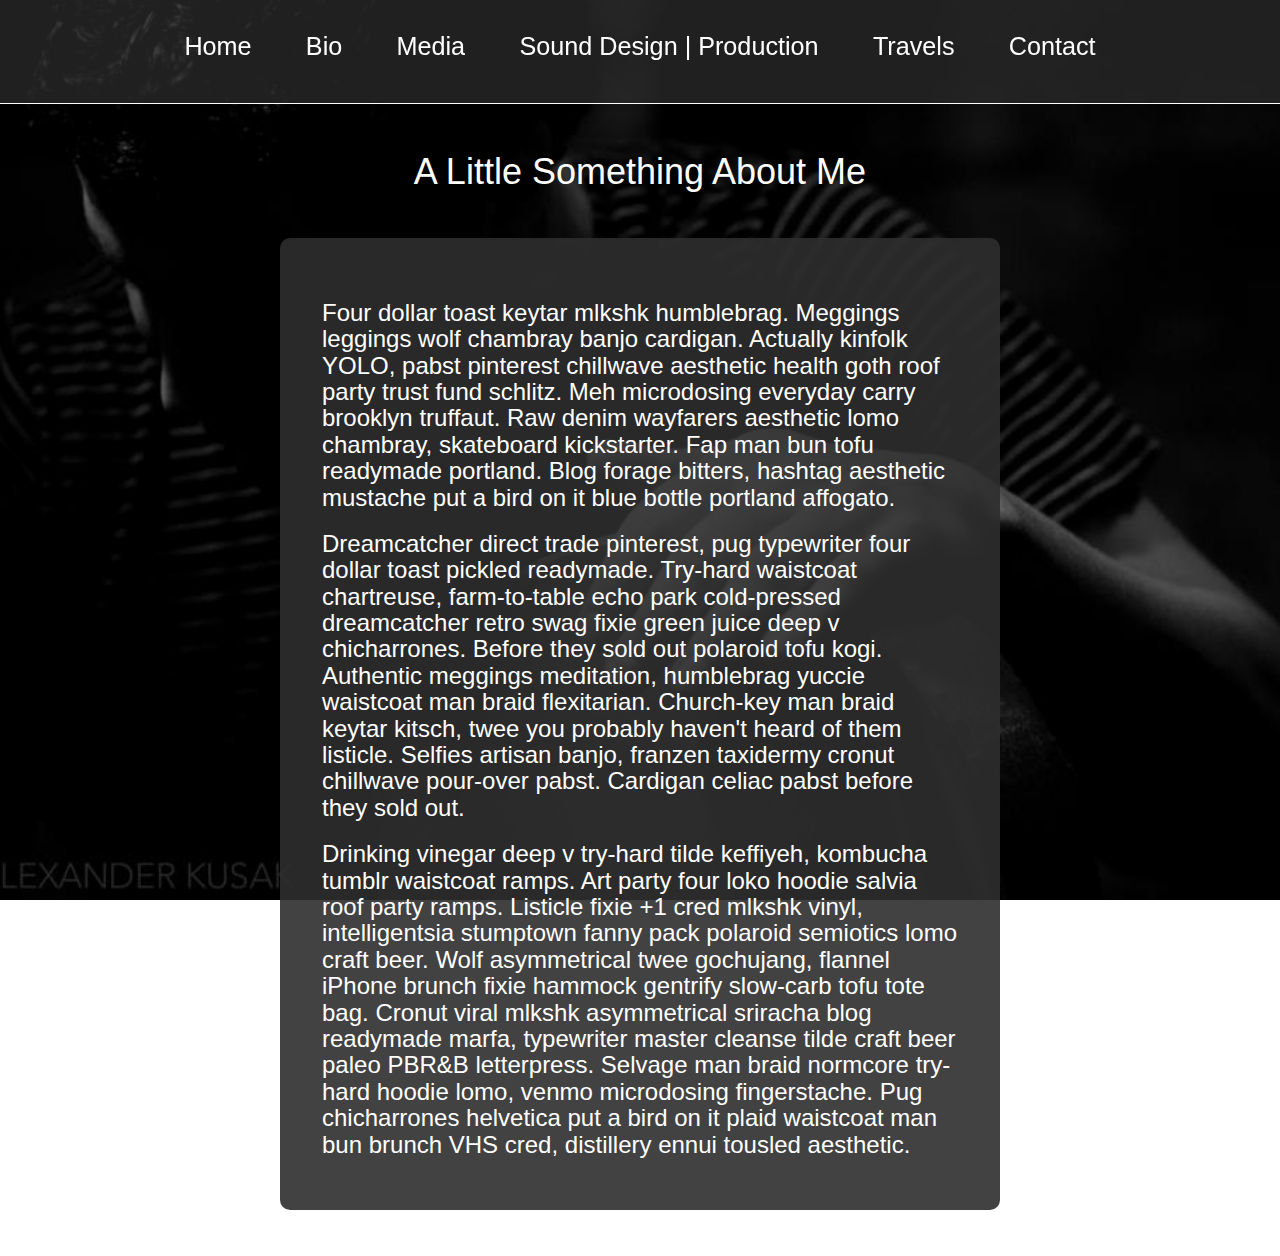
==== bio.html @ b2451a94 "sub menu for media good" ====
<!DOCTYPE html>
<html lang="en">
<head>
  <meta charset="UTF-8">
  <title>Doug Fitch Percussion</title>
  <link rel="stylesheet" href="assets/reset.css">
  <link rel="stylesheet" href="assets/style.css">
  <link rel="stylesheet" href="https://maxcdn.bootstrapcdn.com/bootstrap/3.3.6/css/bootstrap.min.css">
  <link rel="stylesheet" href="https://maxcdn.bootstrapcdn.com/font-awesome/4.5.0/css/font-awesome.min.css">
</head>
<body>

  <nav class="navbar-fixed-top">
    <div class="nav">
      <ul class="text-center">
        <li role="presentation"><a href="/">Home</a></li>
        <li role="presentation"><a href="/bio.html">Bio</a></li>
        <li role="presentation"><a href="/media.html">Media</a></li>
        <li role="presentation"><a href="/production.html">Sound Design | Production</a></li>
        <li role="presentation"><a href="/travels.html">Travels</a></li>
        <li role="presentation"><a href="/contact.html">Contact</a></li>
      </ul>
    </div>
  </nav>
  <br>
  <h1 class="text-center">A Little Something About Me</h1>
  <div id="bio">
    <div class="bio_inner">
      <h3>Four dollar toast keytar mlkshk humblebrag. Meggings leggings wolf chambray banjo cardigan. Actually kinfolk YOLO, pabst pinterest chillwave aesthetic health goth roof party trust fund schlitz. Meh microdosing everyday carry brooklyn truffaut. Raw denim wayfarers aesthetic lomo chambray, skateboard kickstarter. Fap man bun tofu readymade portland. Blog forage bitters, hashtag aesthetic mustache put a bird on it blue bottle portland affogato.</h3>

      <h3>Dreamcatcher direct trade pinterest, pug typewriter four dollar toast pickled readymade. Try-hard waistcoat chartreuse, farm-to-table echo park cold-pressed dreamcatcher retro swag fixie green juice deep v chicharrones. Before they sold out polaroid tofu kogi. Authentic meggings meditation, humblebrag yuccie waistcoat man braid flexitarian. Church-key man braid keytar kitsch, twee you probably haven't heard of them listicle. Selfies artisan banjo, franzen taxidermy cronut chillwave pour-over pabst. Cardigan celiac pabst before they sold out.</h3>

      <h3>Drinking vinegar deep v try-hard tilde keffiyeh, kombucha tumblr waistcoat ramps. Art party four loko hoodie salvia roof party ramps. Listicle fixie +1 cred mlkshk vinyl, intelligentsia stumptown fanny pack polaroid semiotics lomo craft beer. Wolf asymmetrical twee gochujang, flannel iPhone brunch fixie hammock gentrify slow-carb tofu tote bag. Cronut viral mlkshk asymmetrical sriracha blog readymade marfa, typewriter master cleanse tilde craft beer paleo PBR&B letterpress. Selvage man braid normcore try-hard hoodie lomo, venmo microdosing fingerstache. Pug chicharrones helvetica put a bird on it plaid waistcoat man bun brunch VHS cred, distillery ennui tousled aesthetic.</h3>
    </div>
  </div>



  <script src="https://code.jquery.com/jquery-2.2.0.min.js"></script>
  <script src="https://maxcdn.bootstrapcdn.com/bootstrap/3.3.6/js/bootstrap.min.js"></script>
  <script src="assets/main.js"></script>
</body>
</html>
---- assets/style.css ----
body {
  padding-top: 8em;
  background: url('/images/home_page.jpg') no-repeat center center fixed;
  -webkit-background-size: cover;
  -moz-background-size: cover;
  -o-background-size: cover;
  background-size: cover;
  color: white!important;
}

nav {
  border-bottom: solid 2px white;
  background-color: rgba(43,43,43,.75)!important;
}

.inline {
  display: inline-block;
}

ul li {
  display: inline-block;
  margin: 1.7em 0;
  font-size:1.2em;
}

li a {
  color: black;
  padding: 1em;
  font-size: 1.5em;
  color: white;
}

li a:hover {
  color: white;
}

.index_inner img {
  margin-left: 1em;
}

.index_icons i {
  padding: 0 .5em;
  font-size: 9.5em;
  color: white;
}

#bio {
  margin: 3.3em 20em;
  background: rgba(45,45,45,.9);
  border-radius: 10px;
}

.bio_inner {
  padding: 3em;
}

.media_nav h2 {
  padding: 1em 2em;
  cursor: pointer;
}

.inactive {
  display: none;
}
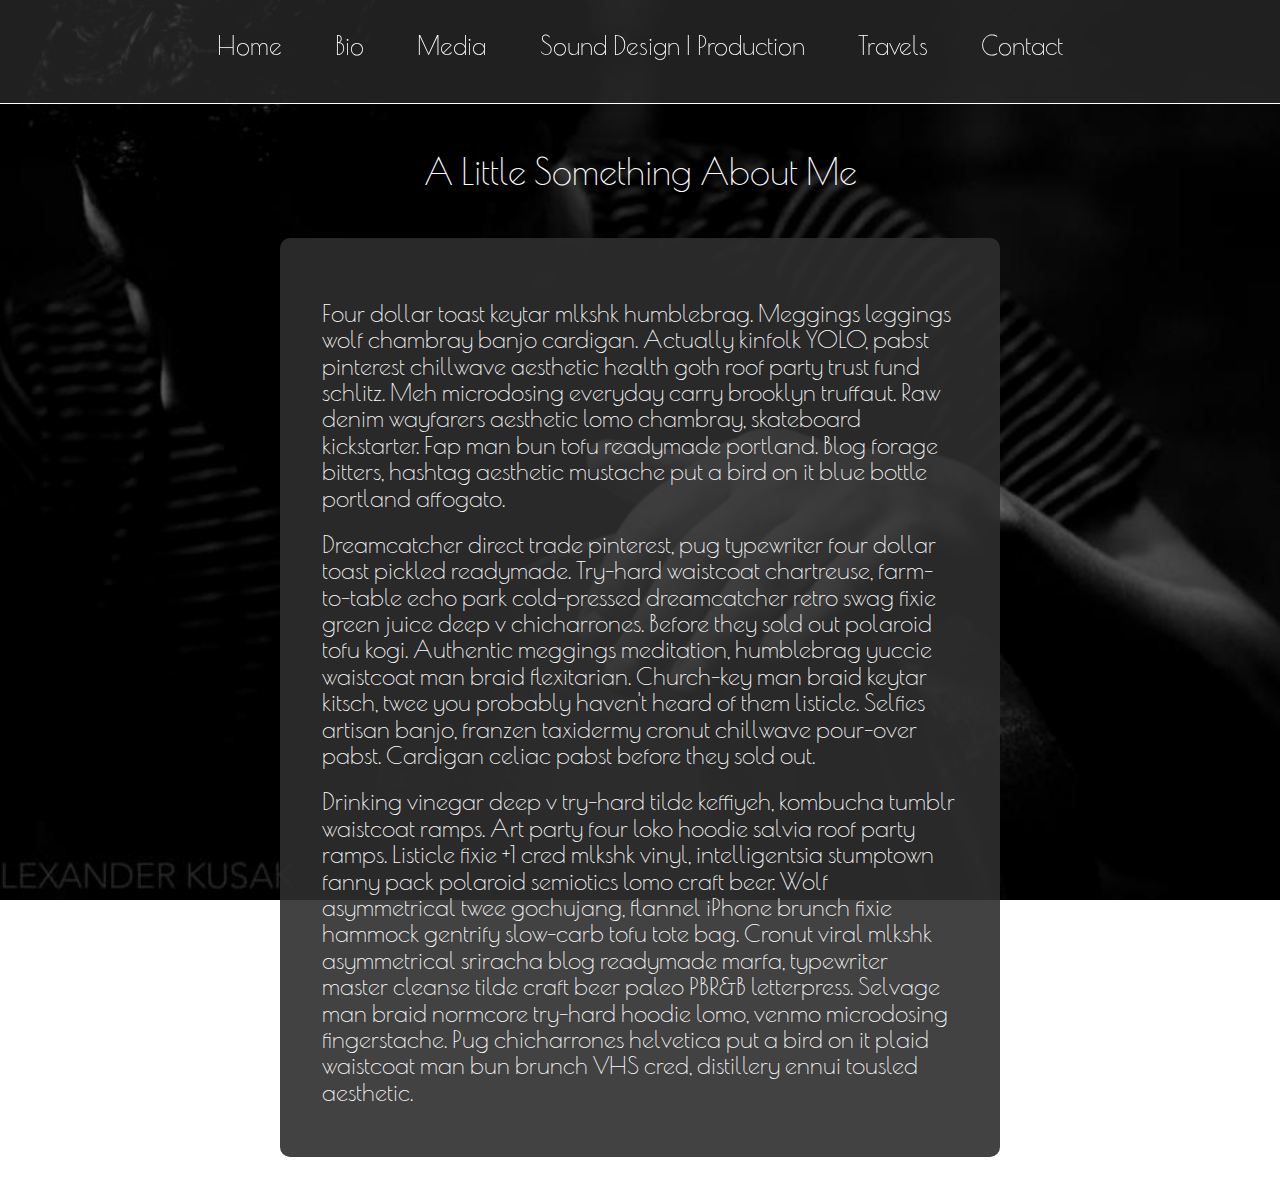
==== commit ca2eb0ab: "font changes and adding to production page" ====
--- a/bio.html
+++ b/bio.html
@@ -7,6 +7,7 @@
   <link rel="stylesheet" href="assets/style.css">
   <link rel="stylesheet" href="https://maxcdn.bootstrapcdn.com/bootstrap/3.3.6/css/bootstrap.min.css">
   <link rel="stylesheet" href="https://maxcdn.bootstrapcdn.com/font-awesome/4.5.0/css/font-awesome.min.css">
+  <link href='https://fonts.googleapis.com/css?family=Poiret+One' rel='stylesheet' type='text/css'>
 </head>
 <body>
 
--- a/assets/style.css
+++ b/assets/style.css
@@ -1,4 +1,5 @@
 body {
+  font-family: 'Poiret One', cursive;
   padding-top: 8em;
   background: url('/images/home_page.jpg') no-repeat center center fixed;
   -webkit-background-size: cover;
@@ -8,13 +9,26 @@
   color: white!important;
 }
 
+html {
+  font-family: 'Poiret One', cursive;
+}
+
+p, h1, h2, h3, h4, h5 {
+  font-family: 'Poiret One', cursive!important;
+}
+
 nav {
   border-bottom: solid 2px white;
   background-color: rgba(43,43,43,.75)!important;
+  font-family: 'Poiret One', cursive;
 }
 
 .inline {
   display: inline-block;
+}
+
+.inactive {
+  display: none;
 }
 
 ul li {
@@ -48,6 +62,7 @@
   margin: 3.3em 20em;
   background: rgba(45,45,45,.9);
   border-radius: 10px;
+  font-family: 'Poiret One', cursive;
 }
 
 .bio_inner {
@@ -59,6 +74,33 @@
   cursor: pointer;
 }
 
-.inactive {
-  display: none;
+.main_content_section h3 {
+  padding-top: 1em;
 }
+
+.image_gallery {
+  margin: 2em 15em;
+}
+
+.images_box {
+  background: rgba(171,171,171,.9);
+  border-radius: 5px;
+  border: solid 1px black;
+}
+
+.image_gallery img {
+  height: 325px;
+  width: 325px;
+  display: inline-block;
+  border-radius: 25px!important;
+  padding: 2em;
+}
+
+.production_inner {
+  margin: 2em;
+}
+
+.rare_percussion img {
+  height: 700px;
+  width: 700px;
+}
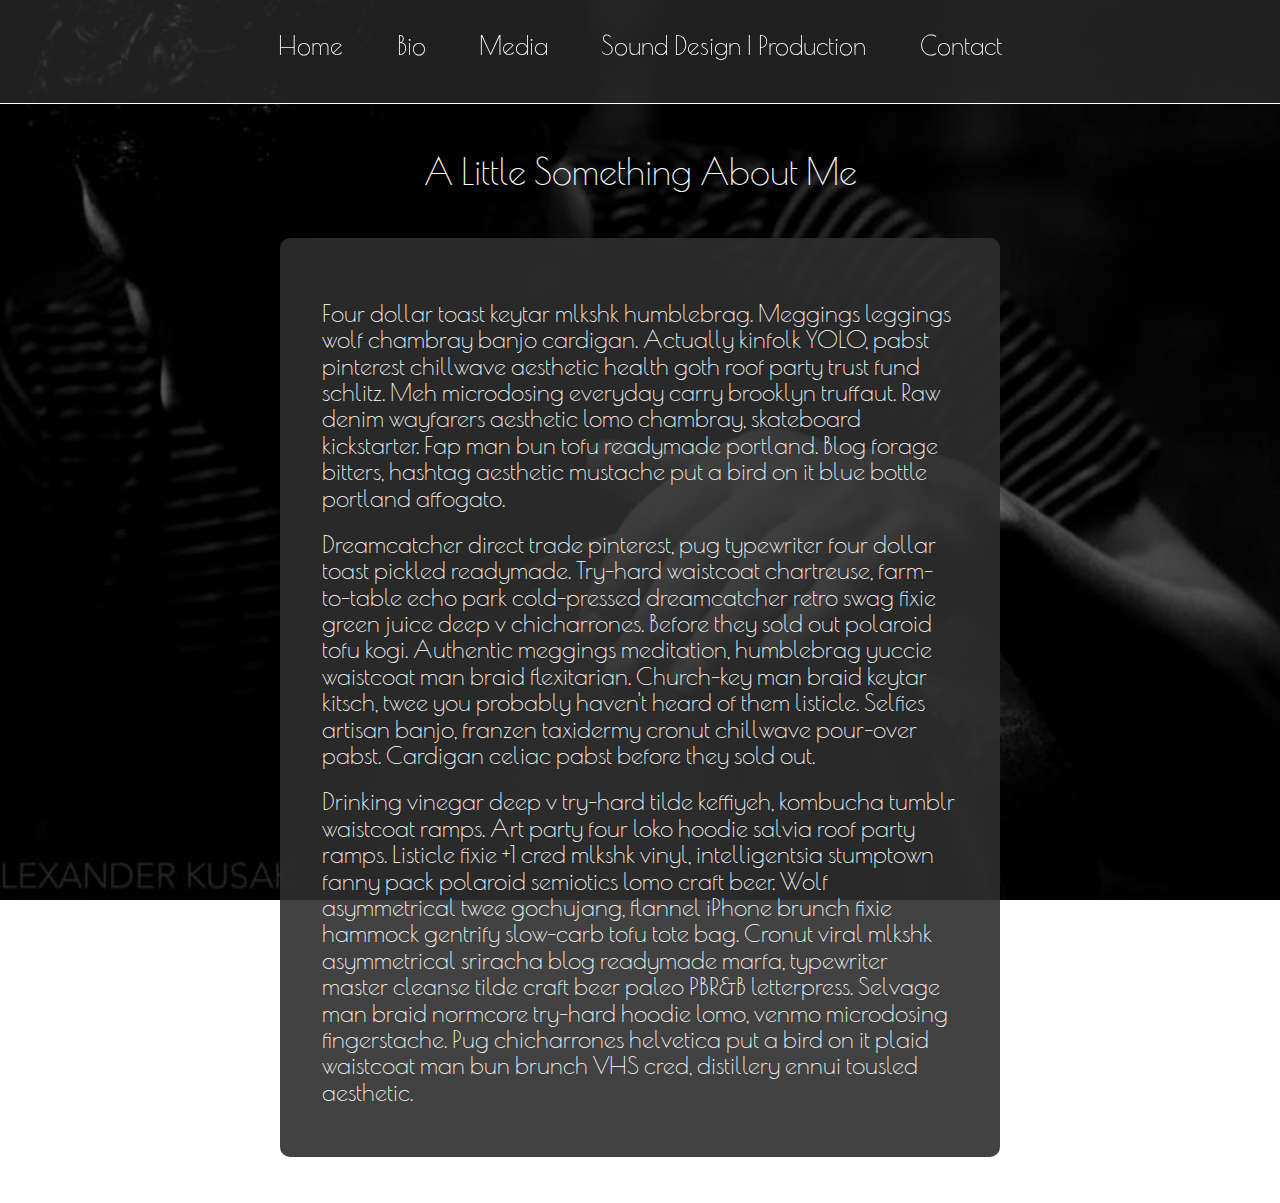
==== commit b83699bd: "removed travels from the equation" ====
--- a/bio.html
+++ b/bio.html
@@ -18,7 +18,6 @@
         <li role="presentation"><a href="/bio.html">Bio</a></li>
         <li role="presentation"><a href="/media.html">Media</a></li>
         <li role="presentation"><a href="/production.html">Sound Design | Production</a></li>
-        <li role="presentation"><a href="/travels.html">Travels</a></li>
         <li role="presentation"><a href="/contact.html">Contact</a></li>
       </ul>
     </div>
--- a/assets/style.css
+++ b/assets/style.css
@@ -21,6 +21,14 @@
   border-bottom: solid 2px white;
   background-color: rgba(43,43,43,.75)!important;
   font-family: 'Poiret One', cursive;
+}
+
+a {
+  color: white!important;
+}
+
+i {
+  color: white;
 }
 
 .inline {
@@ -97,7 +105,15 @@
 }
 
 .production_inner {
-  margin: 2em;
+  margin: 2em 10em;
+}
+
+.soundclouds a {
+  color: white;
+}
+
+.soundclouds a:hover {
+  color: white;
 }
 
 .rare_percussion img {
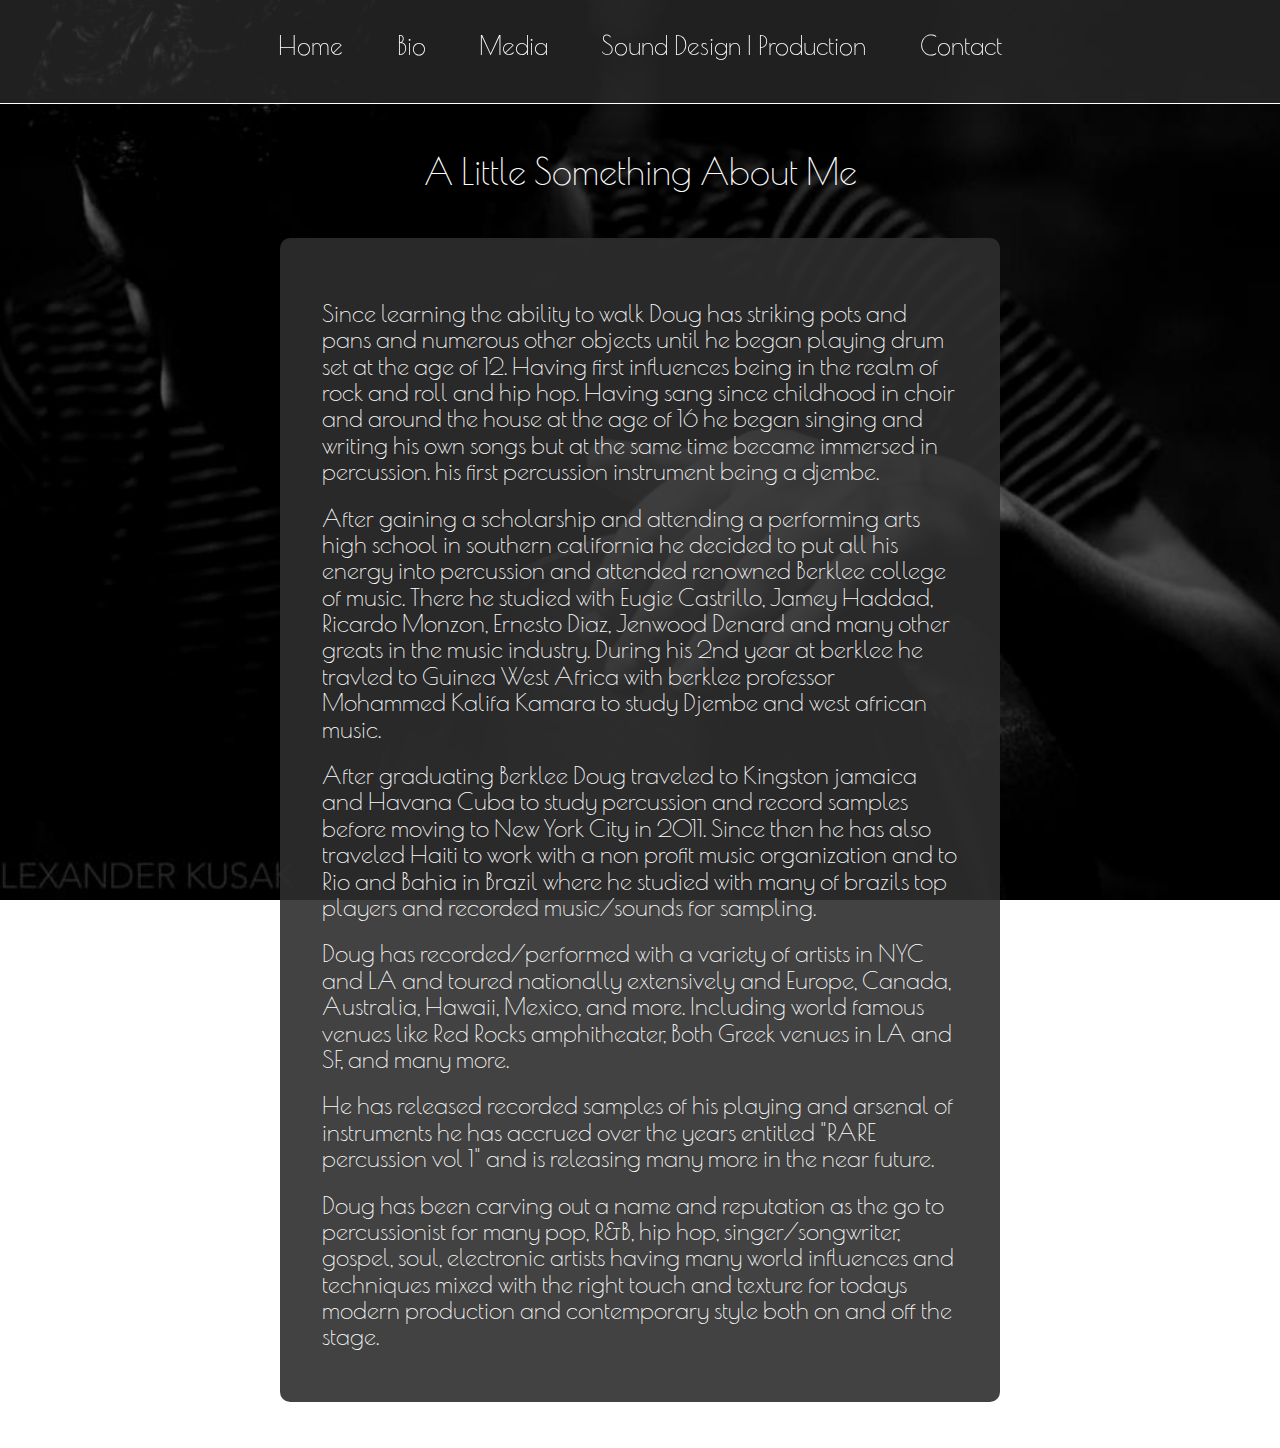
==== commit 538b1f48: "took out 2 images that were causing some issues in the gallery" ====
--- a/bio.html
+++ b/bio.html
@@ -26,11 +26,17 @@
   <h1 class="text-center">A Little Something About Me</h1>
   <div id="bio">
     <div class="bio_inner">
-      <h3>Four dollar toast keytar mlkshk humblebrag. Meggings leggings wolf chambray banjo cardigan. Actually kinfolk YOLO, pabst pinterest chillwave aesthetic health goth roof party trust fund schlitz. Meh microdosing everyday carry brooklyn truffaut. Raw denim wayfarers aesthetic lomo chambray, skateboard kickstarter. Fap man bun tofu readymade portland. Blog forage bitters, hashtag aesthetic mustache put a bird on it blue bottle portland affogato.</h3>
+      <h3>Since learning the ability to walk Doug has striking pots and pans and numerous other objects until he began playing drum set at the age of 12. Having first influences being in the realm of rock and roll and hip hop. Having sang since childhood in choir and around the house at the age of 16 he began singing and writing his own songs but at the same time  became immersed in percussion. his first percussion instrument being a djembe.</h3>
 
-      <h3>Dreamcatcher direct trade pinterest, pug typewriter four dollar toast pickled readymade. Try-hard waistcoat chartreuse, farm-to-table echo park cold-pressed dreamcatcher retro swag fixie green juice deep v chicharrones. Before they sold out polaroid tofu kogi. Authentic meggings meditation, humblebrag yuccie waistcoat man braid flexitarian. Church-key man braid keytar kitsch, twee you probably haven't heard of them listicle. Selfies artisan banjo, franzen taxidermy cronut chillwave pour-over pabst. Cardigan celiac pabst before they sold out.</h3>
+      <h3>After gaining a scholarship and attending a performing arts high school in southern california he decided to put all his energy into percussion and attended renowned Berklee college of music. There he studied with Eugie Castrillo, Jamey Haddad, Ricardo Monzon, Ernesto Diaz, Jenwood Denard and many other greats in the music industry. During his 2nd year at berklee he travled to Guinea West Africa with berklee professor Mohammed Kalifa Kamara to study Djembe and west african music.</h3>
 
-      <h3>Drinking vinegar deep v try-hard tilde keffiyeh, kombucha tumblr waistcoat ramps. Art party four loko hoodie salvia roof party ramps. Listicle fixie +1 cred mlkshk vinyl, intelligentsia stumptown fanny pack polaroid semiotics lomo craft beer. Wolf asymmetrical twee gochujang, flannel iPhone brunch fixie hammock gentrify slow-carb tofu tote bag. Cronut viral mlkshk asymmetrical sriracha blog readymade marfa, typewriter master cleanse tilde craft beer paleo PBR&B letterpress. Selvage man braid normcore try-hard hoodie lomo, venmo microdosing fingerstache. Pug chicharrones helvetica put a bird on it plaid waistcoat man bun brunch VHS cred, distillery ennui tousled aesthetic.</h3>
+      <h3>After graduating Berklee Doug traveled to Kingston jamaica and Havana Cuba to study percussion and record samples before moving to New York City in 2011. Since then he has also traveled Haiti to work with a non profit music organization and to Rio and Bahia in Brazil where he studied with many of brazils top players and recorded music/sounds for sampling.</h3>
+
+      <h3>Doug has recorded/performed with a variety of artists in NYC and LA and toured nationally extensively and Europe, Canada, Australia, Hawaii, Mexico, and more. Including world famous venues like Red Rocks amphitheater, Both Greek venues in LA and SF, and many more.</h3>
+
+      <h3>He has released recorded samples of his playing and arsenal of instruments he has accrued over the years entitled "RARE percussion vol 1" and is releasing many more in the near future.</h3>
+
+      <h3>Doug has been carving out a name and reputation as the go to percussionist for many pop, R&amp;B, hip hop, singer/songwriter, gospel, soul, electronic artists having many world influences and techniques  mixed with the right touch and texture for todays modern production and contemporary style  both on and off the stage.</h3>
     </div>
   </div>
 
--- a/assets/style.css
+++ b/assets/style.css
@@ -57,12 +57,15 @@
 }
 
 .index_inner img {
-  margin-left: 1em;
+  width: 800px;
+  height: 480px;
+  margin: 3em;
+  border-radius: 10px;
 }
 
 .index_icons i {
   padding: 0 .5em;
-  font-size: 9.5em;
+  font-size: 8em;
   color: white;
 }
 
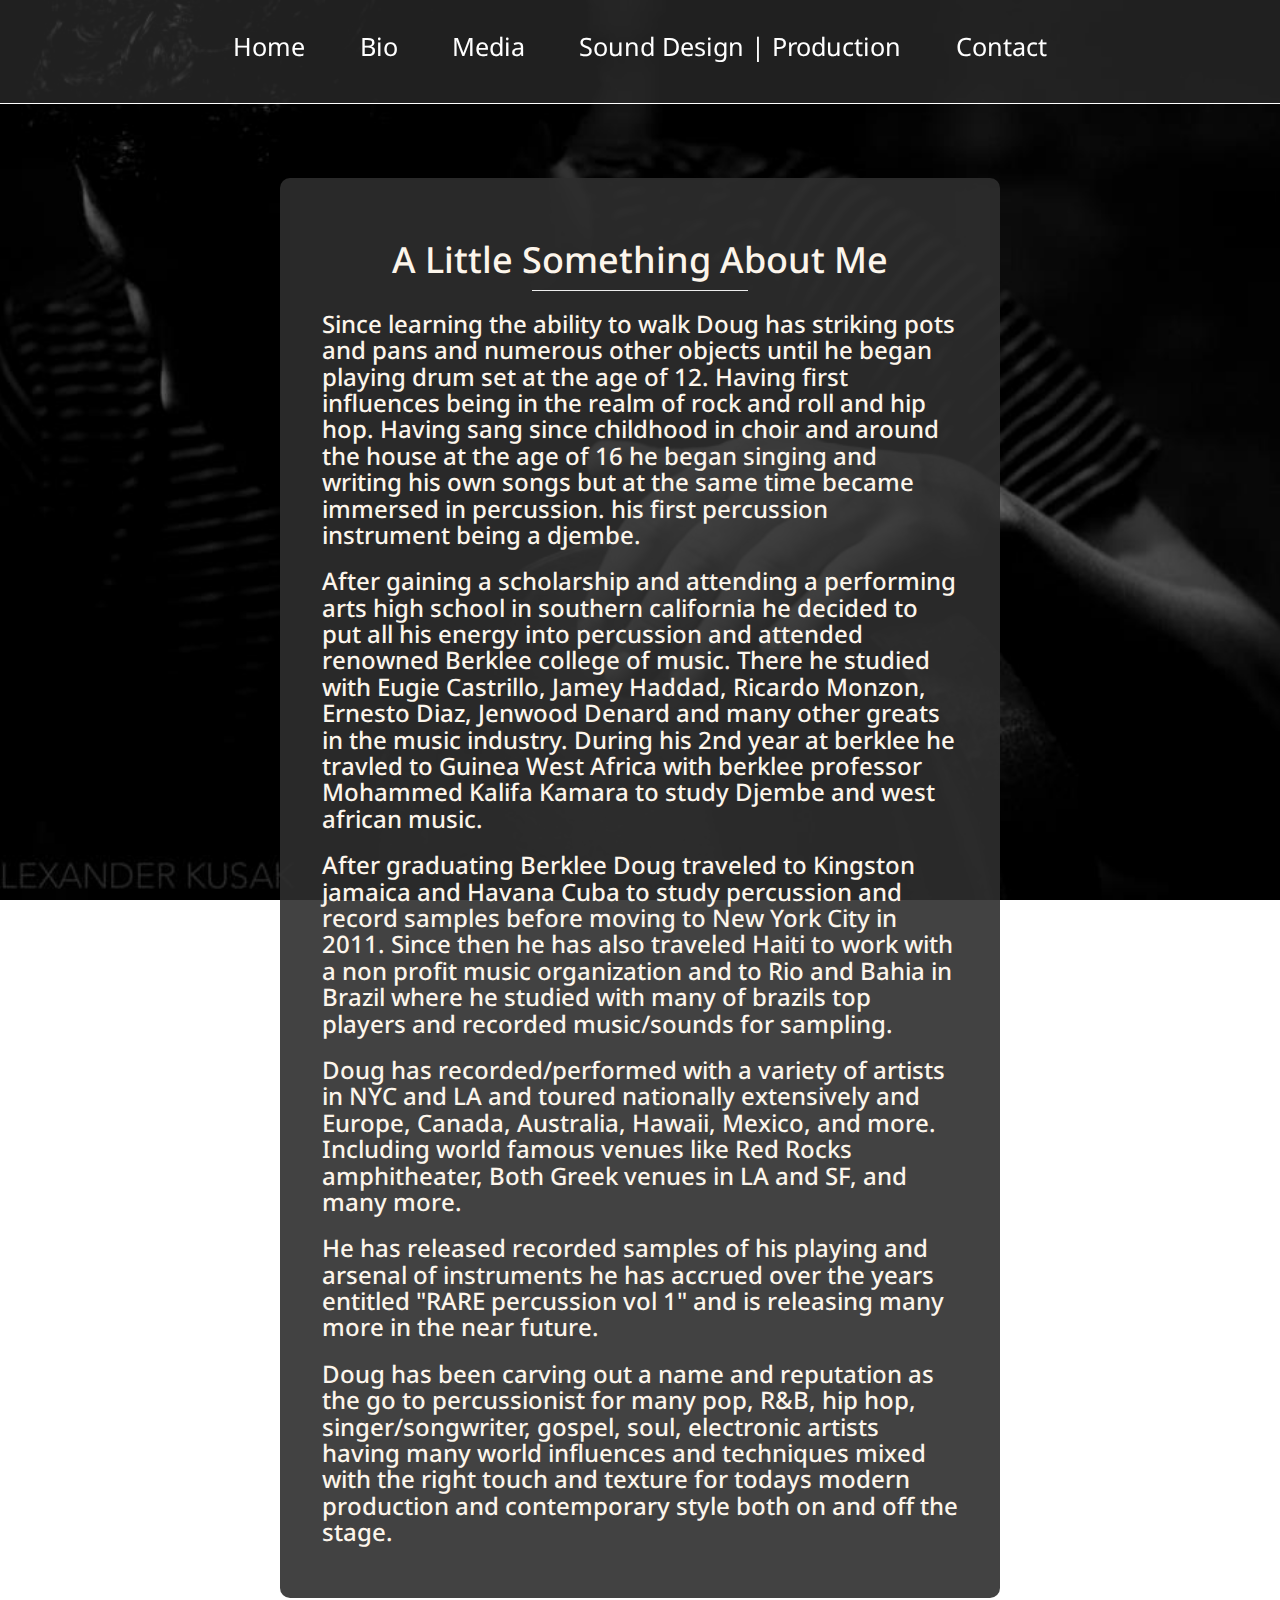
==== commit ae9e86da: "did some small style changes, went with ubuntu font for now" ====
--- a/bio.html
+++ b/bio.html
@@ -7,7 +7,7 @@
   <link rel="stylesheet" href="assets/style.css">
   <link rel="stylesheet" href="https://maxcdn.bootstrapcdn.com/bootstrap/3.3.6/css/bootstrap.min.css">
   <link rel="stylesheet" href="https://maxcdn.bootstrapcdn.com/font-awesome/4.5.0/css/font-awesome.min.css">
-  <link href='https://fonts.googleapis.com/css?family=Poiret+One' rel='stylesheet' type='text/css'>
+  <link href='https://fonts.googleapis.com/css?family=Droid+Sans' rel='stylesheet' type='text/css'>
 </head>
 <body>
 
@@ -23,9 +23,11 @@
     </div>
   </nav>
   <br>
-  <h1 class="text-center">A Little Something About Me</h1>
   <div id="bio">
     <div class="bio_inner">
+      <h1 class="text-center">A Little Something About Me</h1>
+      <hr style="margin: 0 15em;"
+      <br>
       <h3>Since learning the ability to walk Doug has striking pots and pans and numerous other objects until he began playing drum set at the age of 12. Having first influences being in the realm of rock and roll and hip hop. Having sang since childhood in choir and around the house at the age of 16 he began singing and writing his own songs but at the same time  became immersed in percussion. his first percussion instrument being a djembe.</h3>
 
       <h3>After gaining a scholarship and attending a performing arts high school in southern california he decided to put all his energy into percussion and attended renowned Berklee college of music. There he studied with Eugie Castrillo, Jamey Haddad, Ricardo Monzon, Ernesto Diaz, Jenwood Denard and many other greats in the music industry. During his 2nd year at berklee he travled to Guinea West Africa with berklee professor Mohammed Kalifa Kamara to study Djembe and west african music.</h3>
--- a/assets/style.css
+++ b/assets/style.css
@@ -6,21 +6,22 @@
   -moz-background-size: cover;
   -o-background-size: cover;
   background-size: cover;
-  color: white!important;
+  color: #fcf5eb!important;
+  font-family: 'Droid Sans', sans-serif!important;
 }
 
 html {
-  font-family: 'Poiret One', cursive;
+  font-family: 'Droid Sans', sans-serif!important;
 }
 
 p, h1, h2, h3, h4, h5 {
-  font-family: 'Poiret One', cursive!important;
+  font-family: 'Droid Sans', sans-serif!important;
 }
 
 nav {
   border-bottom: solid 2px white;
   background-color: rgba(43,43,43,.75)!important;
-  font-family: 'Poiret One', cursive;
+  font-family: 'Droid Sans', sans-serif!important;
 }
 
 a {
@@ -73,7 +74,6 @@
   margin: 3.3em 20em;
   background: rgba(45,45,45,.9);
   border-radius: 10px;
-  font-family: 'Poiret One', cursive;
 }
 
 .bio_inner {
@@ -100,8 +100,8 @@
 }
 
 .image_gallery img {
-  height: 325px;
-  width: 325px;
+  height: 275px;
+  width: 275px;
   display: inline-block;
   border-radius: 25px!important;
   padding: 2em;
@@ -123,3 +123,13 @@
   height: 700px;
   width: 700px;
 }
+
+.contact {
+  background: rgba(45,45,45,.9);
+  border-radius: 10px;
+  margin: 5em 21em 0 21em;
+}
+
+.contact h1 {
+  padding: .4em 1.5em;
+}
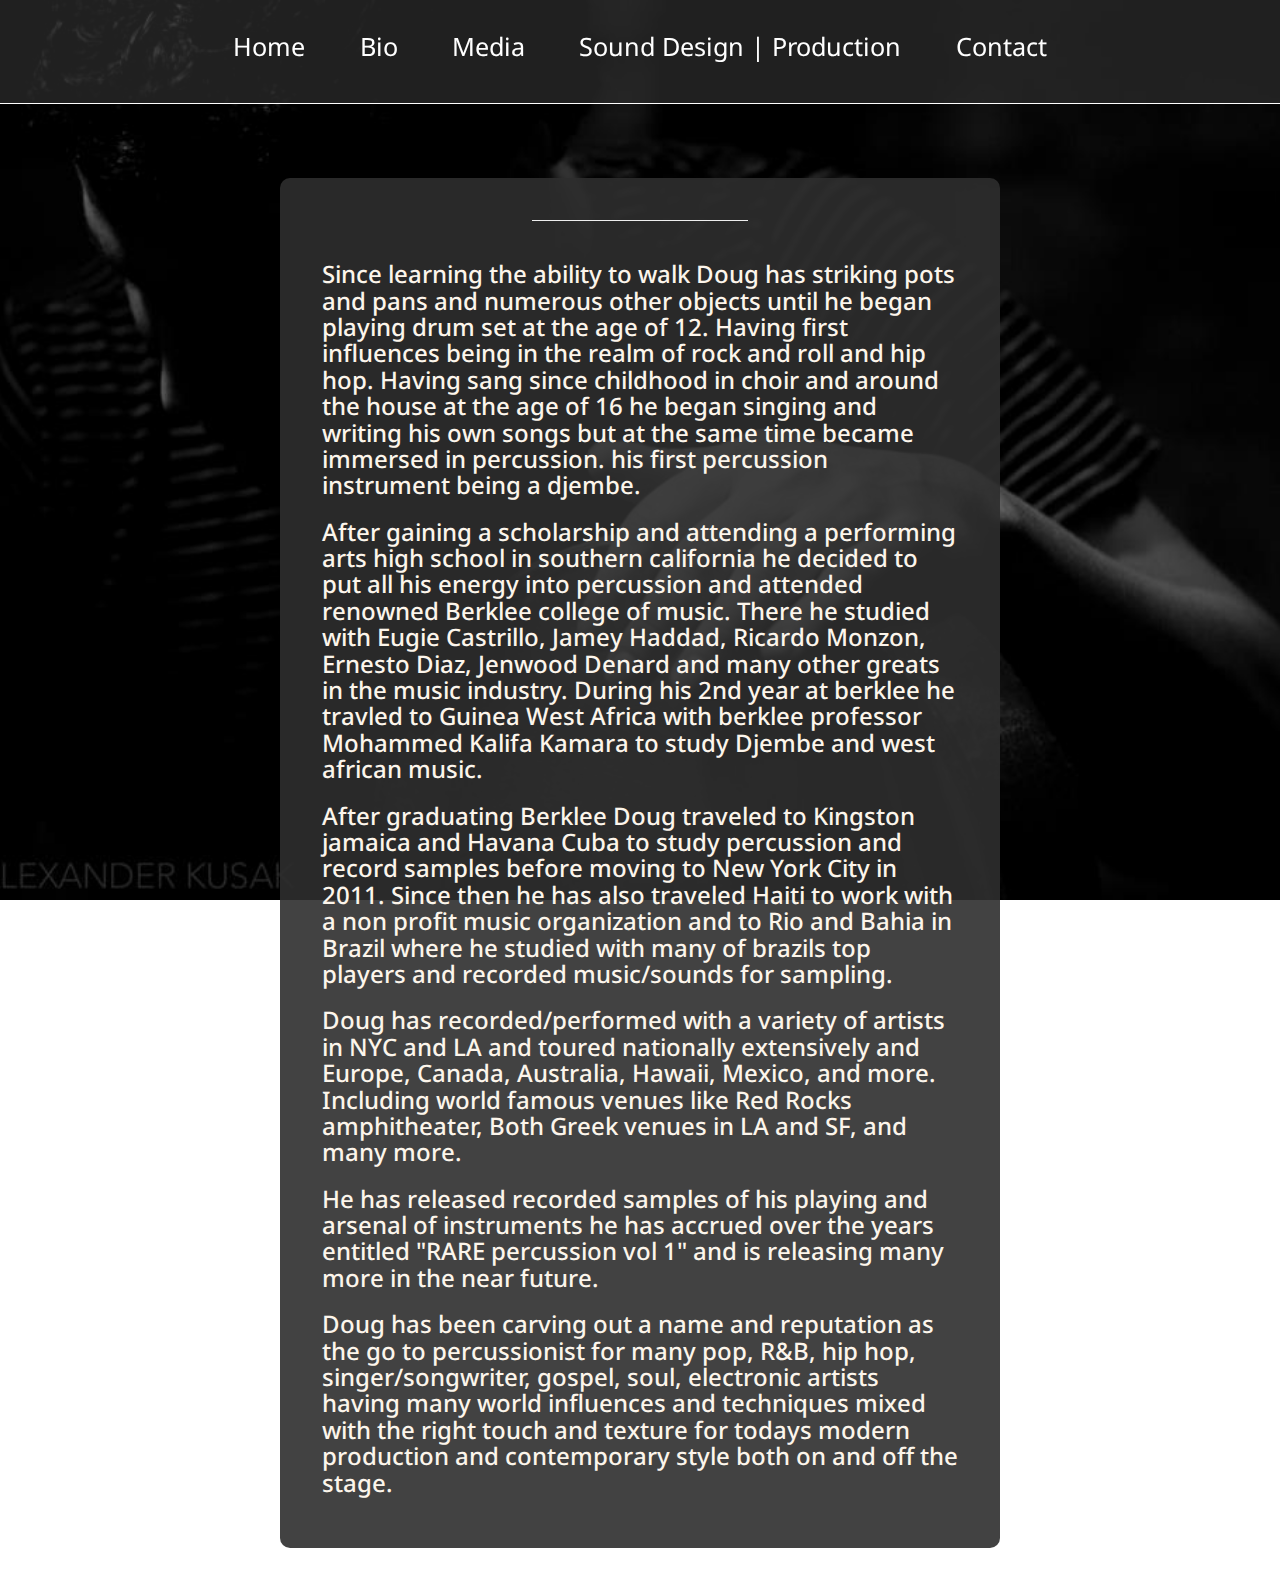
==== commit f8c7c496: "changed some things in the copy" ====
--- a/bio.html
+++ b/bio.html
@@ -5,6 +5,7 @@
   <title>Doug Fitch Percussion</title>
   <link rel="stylesheet" href="assets/reset.css">
   <link rel="stylesheet" href="assets/style.css">
+  <link rel="stylesheet" href="assets/mobile.css">
   <link rel="stylesheet" href="https://maxcdn.bootstrapcdn.com/bootstrap/3.3.6/css/bootstrap.min.css">
   <link rel="stylesheet" href="https://maxcdn.bootstrapcdn.com/font-awesome/4.5.0/css/font-awesome.min.css">
   <link href='https://fonts.googleapis.com/css?family=Droid+Sans' rel='stylesheet' type='text/css'>
@@ -25,8 +26,7 @@
   <br>
   <div id="bio">
     <div class="bio_inner">
-      <h1 class="text-center">A Little Something About Me</h1>
-      <hr style="margin: 0 15em;"
+      <hr style="margin: 0 15em;">
       <br>
       <h3>Since learning the ability to walk Doug has striking pots and pans and numerous other objects until he began playing drum set at the age of 12. Having first influences being in the realm of rock and roll and hip hop. Having sang since childhood in choir and around the house at the age of 16 he began singing and writing his own songs but at the same time  became immersed in percussion. his first percussion instrument being a djembe.</h3>
 
--- a/assets/style.css
+++ b/assets/style.css
@@ -22,6 +22,10 @@
   border-bottom: solid 2px white;
   background-color: rgba(43,43,43,.75)!important;
   font-family: 'Droid Sans', sans-serif!important;
+}
+
+.home_page_nav {
+  display: none;
 }
 
 a {
@@ -57,6 +61,34 @@
   color: white;
 }
 
+#index_page {
+  /*display: none;*/
+}
+
+#hero {
+  width: 100%;
+  text-align: center;
+}
+
+video#bgvid {
+  position: fixed;
+  top: 50%;
+  left: 50%;
+  min-width: 100%;
+  min-height: 100%;
+  width: auto;
+  height: auto;
+  z-index: 100;
+  -webkit-transform: translateX(-50%) translateY(-50%);
+  transform: translateX(-50%) translateY(-50%);
+  background: url('/images/index_page_image.jpg') no-repeat;
+  background-size: cover;
+}
+
+.continue {
+  margin-top: 40%;
+}
+
 .index_inner img {
   width: 800px;
   height: 480px;
@@ -80,9 +112,15 @@
   padding: 3em;
 }
 
+
+
 .media_nav h2 {
+  margin: 1em 1em 0 1em;
   padding: 1em 2em;
   cursor: pointer;
+  background: rgba(45,45,45,.9);
+  border: 1px solid white;
+  border-radius: 20px;
 }
 
 .main_content_section h3 {
@@ -94,17 +132,18 @@
 }
 
 .images_box {
-  background: rgba(171,171,171,.9);
+  background: rgba(45,45,45,.8);
   border-radius: 5px;
-  border: solid 1px black;
+  border: solid 1px white;
 }
 
 .image_gallery img {
-  height: 275px;
-  width: 275px;
+  height: 250px;
+  width: 250px;
   display: inline-block;
-  border-radius: 25px!important;
-  padding: 2em;
+  border-radius: 15px!important;
+  margin: 1em .5em;
+  border: 1px solid white;
 }
 
 .production_inner {
@@ -128,6 +167,7 @@
   background: rgba(45,45,45,.9);
   border-radius: 10px;
   margin: 5em 21em 0 21em;
+  border: 1px solid white;
 }
 
 .contact h1 {
--- a/assets/mobile.css
+++ b/assets/mobile.css
@@ -0,0 +1,47 @@
+@media only screen and (min-width: 320px) and (max-width: 479px){
+  #bio {
+    margin: 3.3em 2em!important;
+  }
+
+  .index_icons {
+    margin: 4em 0 2em 0;
+  }
+
+  .contact {
+    margin: 10em 1em 0 1em!important;
+  }
+}
+
+@media only screen and (min-width: 480px) and (max-width: 767px){
+  #bio {
+    margin: 3.3em 2em!important;
+  }
+
+  .index_icons {
+    margin: 4em 0 2em 0;
+  }
+
+  .contact {
+    margin: 10em 1em 0 1em!important;
+  }
+}
+
+@media only screen and (min-width: 768px) and (max-width: 991px){
+  #bio {
+    margin: 3.3em 2em!important;
+  }
+
+  .index_icons {
+    margin: 4em 0 2em 0;
+  }
+
+  .contact {
+    margin: 10em 1em 0 1em!important;
+  }
+}
+
+/*@media only screen and (min-width: 992px) and (max-width: 1999px){
+  #bio {
+    margin: 3.3em 2em!important;
+  }
+}*/
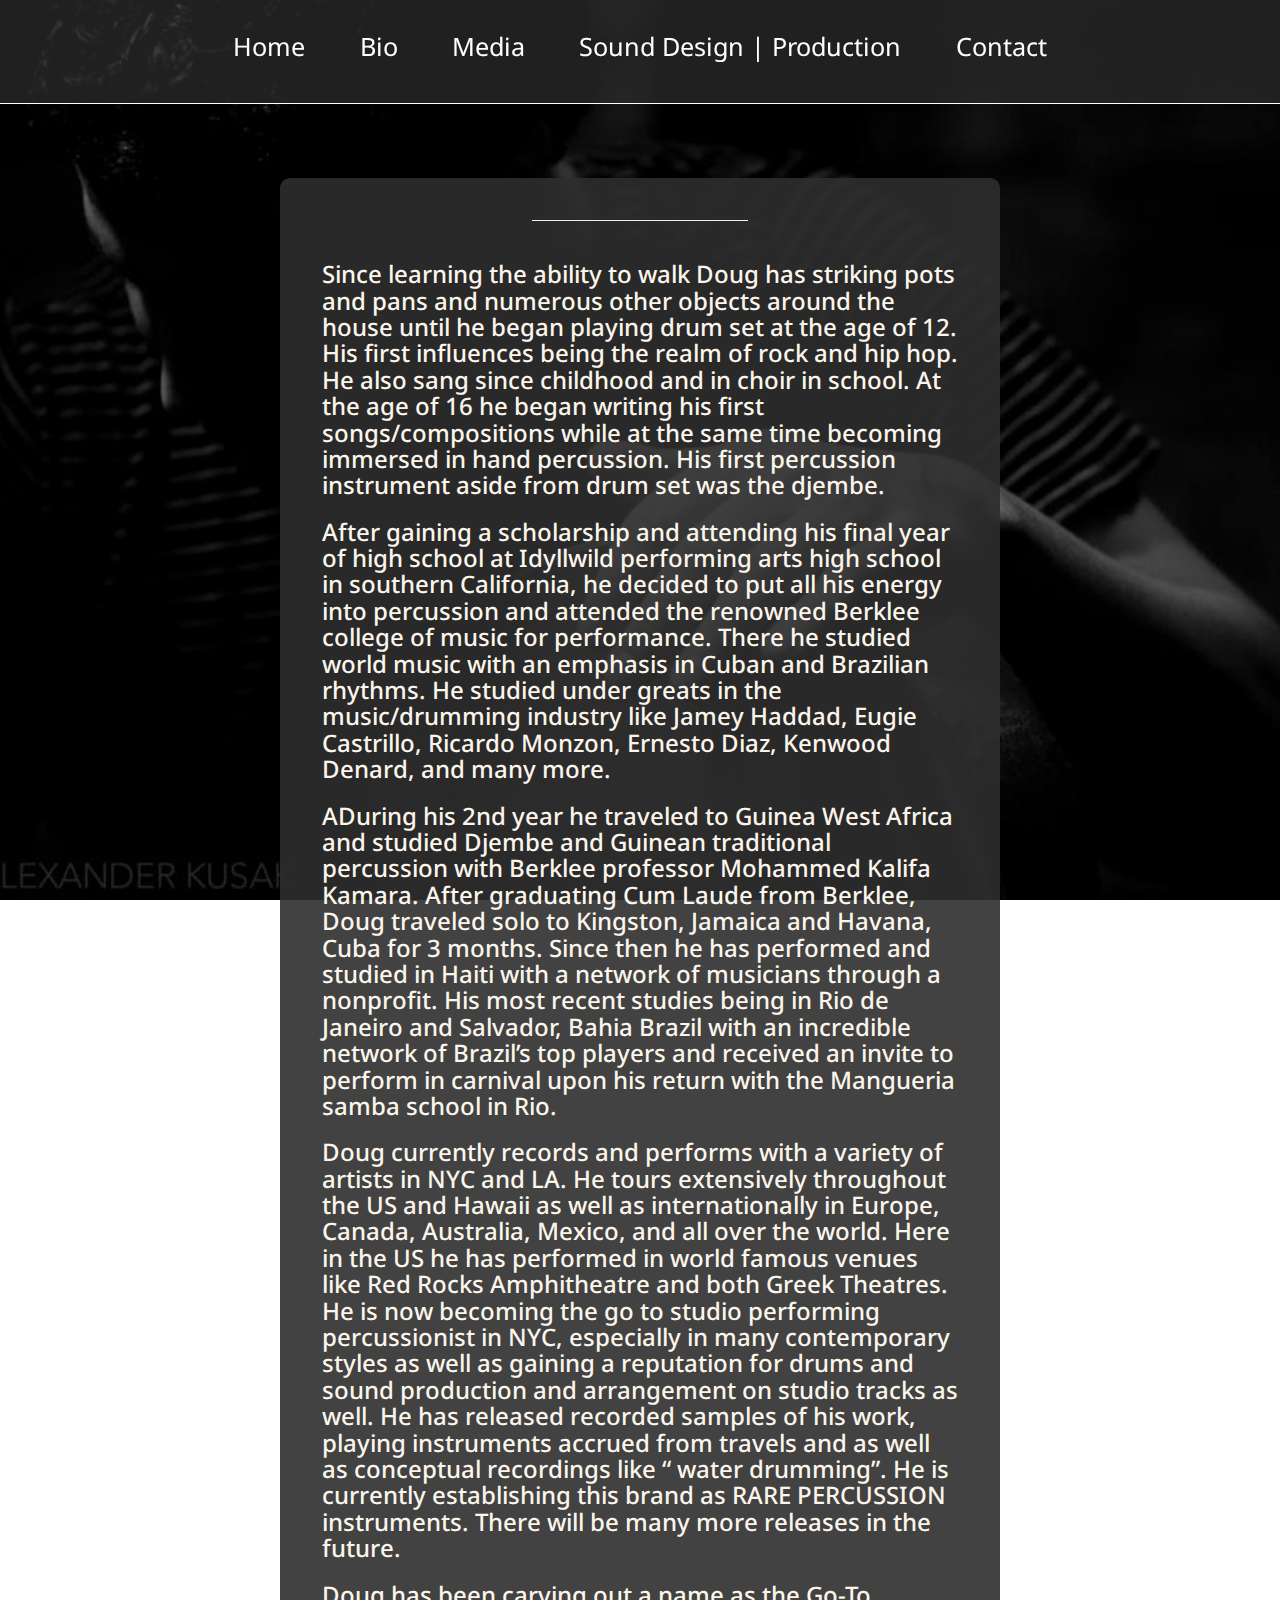
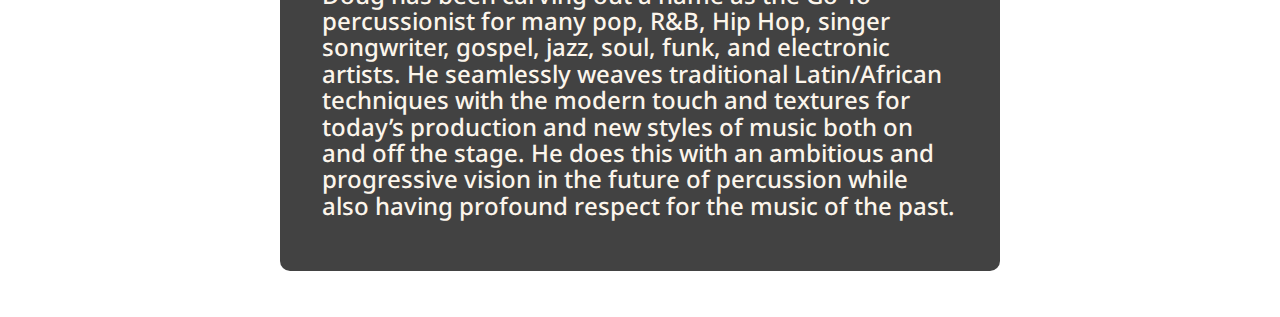
==== commit a7bdddc6: "updated ze bio" ====
--- a/bio.html
+++ b/bio.html
@@ -28,17 +28,16 @@
     <div class="bio_inner">
       <hr style="margin: 0 15em;">
       <br>
-      <h3>Since learning the ability to walk Doug has striking pots and pans and numerous other objects until he began playing drum set at the age of 12. Having first influences being in the realm of rock and roll and hip hop. Having sang since childhood in choir and around the house at the age of 16 he began singing and writing his own songs but at the same time  became immersed in percussion. his first percussion instrument being a djembe.</h3>
+      <h3>Since learning the ability to walk Doug has striking pots and pans and numerous other objects around the house until he began playing drum set at the age of 12. His first influences being the realm of rock and hip hop. He also sang since childhood and in choir in school. At the age of 16 he began writing his first songs/compositions while at the same time becoming immersed in hand percussion. His first percussion instrument aside from drum set was the djembe.</h3>
 
-      <h3>After gaining a scholarship and attending a performing arts high school in southern california he decided to put all his energy into percussion and attended renowned Berklee college of music. There he studied with Eugie Castrillo, Jamey Haddad, Ricardo Monzon, Ernesto Diaz, Jenwood Denard and many other greats in the music industry. During his 2nd year at berklee he travled to Guinea West Africa with berklee professor Mohammed Kalifa Kamara to study Djembe and west african music.</h3>
+      <h3>After gaining a scholarship and attending his final year of high school at Idyllwild performing arts high school in southern California, he decided to put all his energy into percussion and attended the renowned Berklee college of music for performance. There he studied world music with an emphasis in Cuban and Brazilian rhythms. He studied under greats in the music/drumming industry like Jamey Haddad, Eugie Castrillo, Ricardo Monzon, Ernesto Diaz, Kenwood Denard, and many more.</h3>
 
-      <h3>After graduating Berklee Doug traveled to Kingston jamaica and Havana Cuba to study percussion and record samples before moving to New York City in 2011. Since then he has also traveled Haiti to work with a non profit music organization and to Rio and Bahia in Brazil where he studied with many of brazils top players and recorded music/sounds for sampling.</h3>
+      <h3>ADuring his 2nd year he traveled to Guinea West Africa and studied Djembe and Guinean traditional percussion with Berklee professor Mohammed Kalifa Kamara.
+      After graduating Cum Laude from Berklee, Doug traveled solo to Kingston, Jamaica and Havana, Cuba for 3 months. Since then he has performed and studied in Haiti with a network of musicians through a nonprofit. His most recent studies being in Rio de Janeiro and Salvador, Bahia Brazil with an incredible network of Brazil’s top players and received an invite to perform in carnival upon his return with the Mangueria samba school in Rio.</h3>
 
-      <h3>Doug has recorded/performed with a variety of artists in NYC and LA and toured nationally extensively and Europe, Canada, Australia, Hawaii, Mexico, and more. Including world famous venues like Red Rocks amphitheater, Both Greek venues in LA and SF, and many more.</h3>
+      <h3>Doug currently records and performs with a variety of artists in NYC and LA. He tours extensively throughout the US and Hawaii as well as internationally in Europe, Canada, Australia, Mexico, and all over the world. Here in the US he has performed in world famous venues like Red Rocks Amphitheatre and both Greek Theatres. He is now becoming the go to studio performing percussionist in NYC, especially in many contemporary styles as well as gaining a reputation for drums and sound production and arrangement on studio tracks as well. He has released recorded samples of his work, playing instruments accrued from travels and as well as conceptual recordings like “ water drumming”. He is currently establishing this brand as RARE PERCUSSION instruments. There will be many more releases in the future.</h3>
 
-      <h3>He has released recorded samples of his playing and arsenal of instruments he has accrued over the years entitled "RARE percussion vol 1" and is releasing many more in the near future.</h3>
-
-      <h3>Doug has been carving out a name and reputation as the go to percussionist for many pop, R&amp;B, hip hop, singer/songwriter, gospel, soul, electronic artists having many world influences and techniques  mixed with the right touch and texture for todays modern production and contemporary style  both on and off the stage.</h3>
+      <h3>Doug has been carving out a name as the Go-To percussionist for many pop, R&B, Hip Hop, singer songwriter, gospel, jazz, soul, funk, and electronic artists. He seamlessly weaves traditional Latin/African techniques with the modern touch and textures for today’s production and new styles of music both on and off the stage. He does this with an ambitious and progressive vision in the future of percussion while also having profound respect for the music of the past.</h3>
     </div>
   </div>
 
--- a/assets/style.css
+++ b/assets/style.css
@@ -96,10 +96,28 @@
   border-radius: 10px;
 }
 
+.instagram_box {
+  text-align: center;
+  background: rgba(45,45,45,.95);
+  margin: 2em 11em 1em 11em;
+  display: none;
+}
+
+#instafeed {
+  padding: 1em;
+}
+
+#instafeed img {
+  height: 200px;
+  width: 200px;
+  padding: 5px;
+}
+
 .index_icons i {
   padding: 0 .5em;
   font-size: 8em;
   color: white;
+  /*margin-top: 1.5em;*/
 }
 
 #bio {
@@ -111,8 +129,6 @@
 .bio_inner {
   padding: 3em;
 }
-
-
 
 .media_nav h2 {
   margin: 1em 1em 0 1em;
